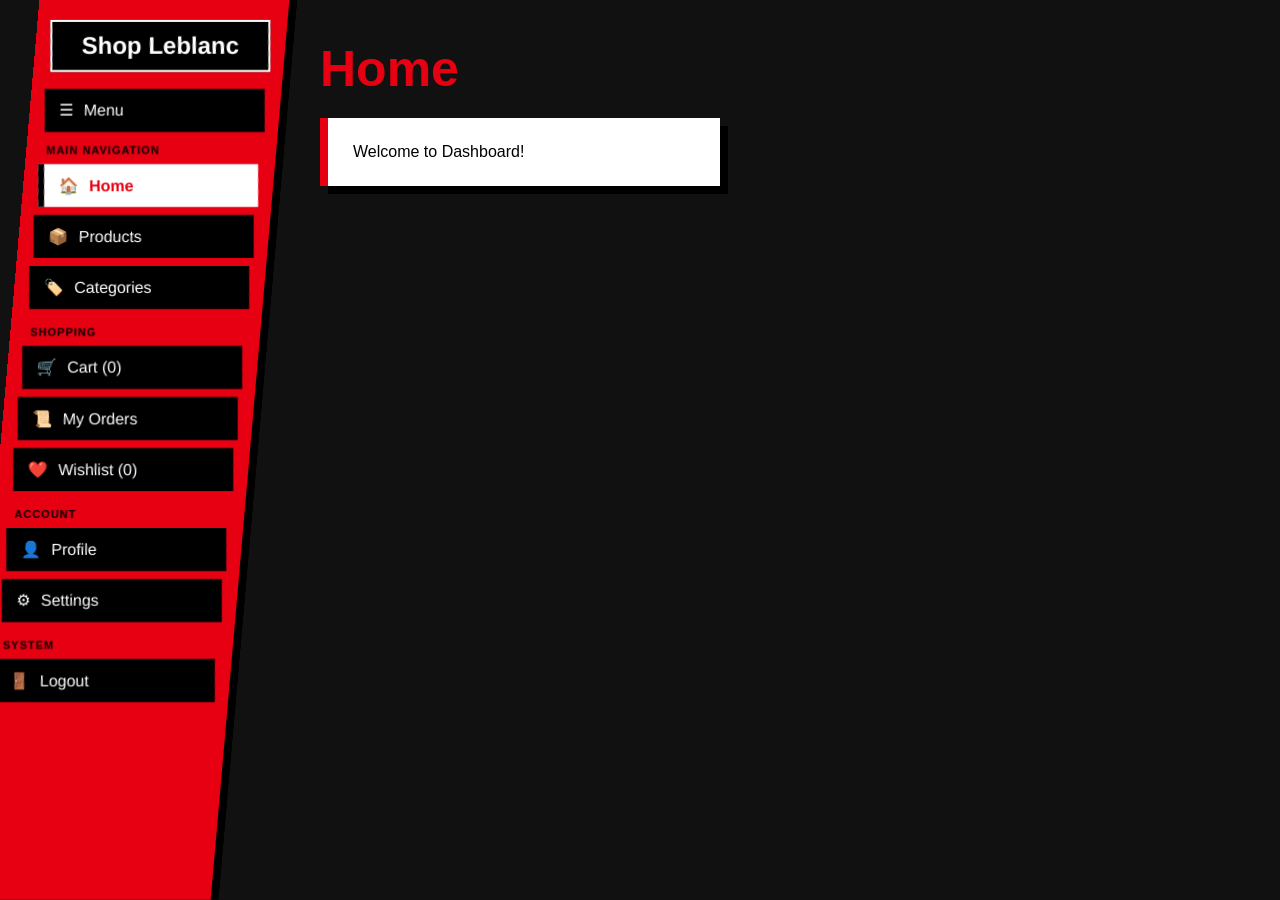
==== Human computer interaction/dashboard.html @ dfdf592c "Add files via upload" ====
<!DOCTYPE html>
<html lang="en">

<head>
    <meta charset="UTF-8">
    <meta name="viewport" content="width=device-width, initial-scale=1.0">
    <title>Dashboard</title>
    <link rel="stylesheet" href="dashboard.css">
</head>

<body>

    <div class="container">

        <aside id="sidebar" class="sidebar">

            <!-- Store / Application Name -->
            <div class="brand">
                <h2>Shop Leblanc</h2>
            </div>

            <button class="menu-toggle" onclick="toggleMenu()">
                ☰ <span>Menu</span>
            </button>

            <!-- Main Navigation Group -->
            <div class="menu-group">
                <p class="menu-title">Main Navigation</p>
                <button class="menu-btn active" onclick="setActive(this); showPage('home')">
                    🏠 <span>Home</span>
                </button>
                <button class="menu-btn" onclick="setActive(this); showPage('products')">
                    📦 <span>Products</span>
                </button>
                <button class="menu-btn" onclick="setActive(this); showPage('categories')">
                    🏷️ <span>Categories</span>
                </button>
            </div>

            <!-- Shopping Group -->
            <div class="menu-group">
                <p class="menu-title">Shopping</p>
                <button class="menu-btn" onclick="setActive(this); showPage('cart')">
                    🛒 <span>Cart (<span id="cart-count">0</span>)</span>
                </button>
                <button class="menu-btn" onclick="setActive(this); showPage('orders')">
                    📜 <span>My Orders</span>
                </button>
                <button class="menu-btn" onclick="setActive(this); showPage('wishlist')">
                    ❤️ <span>Wishlist (<span id="wishlist-count">0</span>)</span>
                </button>
            </div>

            <!-- Account Group -->
            <div class="menu-group">
                <p class="menu-title">Account</p>
                <button class="menu-btn" onclick="setActive(this); showPage('profile')">
                    👤 <span>Profile</span>
                </button>
                <button class="menu-btn" onclick="setActive(this); showPage('settings')">
                    ⚙ <span>Settings</span>
                </button>
            </div>

            <!-- System Group -->
            <div class="menu-group">
                <p class="menu-title">System</p>
                <button class="menu-btn" onclick="logout()">
                    🚪 <span>Logout</span>
                </button>
            </div>

        </aside>

        <main class="content">

            <!-- HOME PAGE -->
            <section id="home" class="page active">
                <h1>Home</h1>
                <div id="home-content">
                    <div class="card">
                        Welcome to Dashboard!
                    </div>
                </div>
            </section>

            <!-- PRODUCTS PAGE -->
            <section id="products" class="page">
                <h1>Products</h1>
                <div id="shop-grid" class="shop-grid">
                    <!-- Dynamic Product Cards -->
                </div>
            </section>

            <!-- CATEGORIES PAGE -->
            <section id="categories" class="page">
                <h1>Categories</h1>
                <ul class="category-list">
                    <li>Electronics</li>
                    <li>Apparel</li>
                    <li>Accessories</li>
                </ul>
            </section>

            <!-- CART PAGE -->
            <section id="cart" class="page">
                <h1>Cart</h1>
                <div class="table-container">
                    <table>
                        <thead>
                            <tr>
                                <th>Item</th>
                                <th>Price</th>
                                <th>Action</th>
                            </tr>
                        </thead>
                        <tbody id="cart-list">
                            <!-- Dynamic Cart Items -->
                        </tbody>
                    </table>
                </div>
            </section>

            <!-- MY ORDERS PAGE -->
            <section id="orders" class="page">
                <h1>My Orders</h1>
                <div id="orders-list">
                    <!-- Dynamic Orders -->
                </div>
            </section>

            <!-- WISHLIST PAGE -->
            <section id="wishlist" class="page">
                <h1>Wishlist</h1>
                <div id="wishlist-grid" class="shop-grid">
                    <!-- Dynamic Wishlist Cards -->
                </div>
            </section>

            <!-- PROFILE PAGE -->
            <section id="profile" class="page">
                <h1>Profile</h1>
                <div id="profile-content">
                    <div class="card">
                        User Profile Information
                    </div>
                </div>
            </section>

            <!-- SETTINGS PAGE -->
            <section id="settings" class="page">
                <h1>Settings</h1>
                <div id="settings-content">
                    <div class="card">
                        Account Settings & Preferences
                    </div>
                </div>
            </section>

        </main>

    </div>

    <script src="dashboard.js"></script>

</body>

</html>
---- Human computer interaction/dashboard.css ----
* {
    margin: 0;
    padding: 0;
    box-sizing: border-box;
    font-family: Arial, Helvetica, sans-serif;
}

body {
    background: #111;
    color: white;
}

.container {
    height: 100vh;
}

/* SIDEBAR */
.sidebar {
    position: fixed;
    left: 0;
    top: 0;
    height: 100vh;
    width: 250px;
    background: #e60012;
    padding: 20px 15px;
    display: flex;
    flex-direction: column;
    gap: 12px;
    transform: skew(-5deg);
    box-shadow: 8px 0 black;
    transition: 0.3s ease;
    z-index: 10;
    overflow-y: auto;
}

.sidebar.collapsed {
    width: 80px;
    padding: 20px 10px;
}

/* BRAND / STORE NAME */
.brand {
    background: black;
    color: white;
    padding: 10px;
    text-align: center;
    font-weight: bold;
    transform: skew(5deg);
    border: 2px solid white;
    margin-bottom: 5px;
}

/* MENU GROUPS AND HEADERS */
.menu-group {
    display: flex;
    flex-direction: column;
    gap: 8px;
    margin-bottom: 5px;
}

.menu-title {
    color: black;
    font-size: 11px;
    font-weight: bold;
    text-transform: uppercase;
    letter-spacing: 1px;
    padding-left: 5px;
    transform: skew(5deg);
}

/* ALL BUTTONS */
.sidebar button {
    background: black;
    color: white;
    border: none;
    padding: 12px 15px;
    font-size: 16px;
    cursor: pointer;
    display: flex;
    align-items: center;
    gap: 10px;
    transform: skew(5deg);
    transition: 0.3s;
    white-space: nowrap;
    width: 100%;
}

.sidebar button:hover {
    background: white;
    color: #e60012;
}

/* ACTIVE MENU INDICATOR */
.sidebar button.active {
    background: white;
    color: #e60012;
    font-weight: bold;
    border-left: 6px solid black;
}

/* MENU BUTTON */
.menu-toggle {
    justify-content: flex-start;
}

/* COLLAPSED MODE */
.sidebar.collapsed span,
.sidebar.collapsed .menu-title,
.sidebar.collapsed .brand h2 {
    display: none;
}

.sidebar.collapsed button {
    justify-content: center;
}

/* CONTENT */
.content {
    margin-left: 280px;
    padding: 40px;
    transition: 0.3s ease;
}

/* PAGE SWITCH */
.page {
    display: none;
}

.page.active {
    display: block;
}

.content h1 {
    font-size: 50px;
    color: #e60012;
    margin-bottom: 20px;
}

.card {
    margin-top: 20px;
    background: white;
    color: black;
    padding: 25px;
    width: 400px;
    border-left: 8px solid #e60012;
    box-shadow: 8px 8px black;
}

/* FORMS & INPUTS FOR PRODUCTS / CATEGORIES */
.card-form {
    background: white;
    padding: 20px;
    width: 100%;
    max-width: 500px;
    margin-bottom: 30px;
    border-left: 8px solid #e60012;
    box-shadow: 8px 8px black;
    display: flex;
    flex-direction: column;
    gap: 15px;
}

.card-form input,
.card-form select {
    padding: 12px;
    border: 3px solid black;
    font-size: 16px;
    outline: none;
}

.card-form button {
    background: #e60012;
    color: white;
    border: none;
    padding: 12px;
    font-weight: bold;
    font-size: 16px;
    cursor: pointer;
    transition: 0.2s;
}

.card-form button:hover {
    background: black;
}

/* TABLES */
.table-container {
    overflow-x: auto;
    max-width: 800px;
    margin-bottom: 20px;
}

table {
    width: 100%;
    border-collapse: collapse;
    background: white;
    color: black;
    box-shadow: 8px 8px black;
}

th, td {
    padding: 15px;
    text-align: left;
    border: 2px solid black;
}

th {
    background: #e60012;
    color: white;
    font-size: 18px;
}

.delete-btn {
    background: black;
    color: white;
    border: none;
    padding: 6px 12px;
    cursor: pointer;
    font-weight: bold;
}

.delete-btn:hover {
    background: #e60012;
}

/* CATEGORY LIST */
.category-list {
    list-style: none;
    max-width: 500px;
}

.category-list li {
    background: white;
    color: black;
    padding: 15px;
    margin-bottom: 10px;
    border-left: 6px solid #e60012;
    box-shadow: 5px 5px black;
    display: flex;
    justify-content: space-between;
    align-items: center;
    font-weight: bold;
}

/* SHOP & WISHLIST GRID */
.shop-grid {
    display: grid;
    grid-template-columns: repeat(auto-fill, minmax(220px, 1fr));
    gap: 25px;
    max-width: 1000px;
}

.product-card {
    background: white;
    color: black;
    padding: 20px;
    border: 4px solid black;
    box-shadow: 6px 6px #e60012;
    display: flex;
    flex-direction: column;
    justify-content: space-between;
}

.product-card h3 {
    font-size: 22px;
    margin-bottom: 5px;
}

.product-card .category-badge {
    display: inline-block;
    background: black;
    color: white;
    padding: 3px 8px;
    font-size: 12px;
    font-weight: bold;
    margin-bottom: 15px;
    width: fit-content;
}

.product-card .price {
    font-size: 20px;
    font-weight: bold;
    color: #e60012;
    margin-bottom: 15px;
}

.product-card .card-actions {
    display: flex;
    gap: 10px;
}

.action-btn {
    background: #e60012;
    color: white;
    border: none;
    padding: 10px;
    font-weight: bold;
    cursor: pointer;
    flex: 1;
}

.action-btn:hover {
    background: black;
}

.icon-btn {
    background: black;
    color: white;
    border: none;
    padding: 10px;
    cursor: pointer;
}

.icon-btn:hover {
    background: #e60012;
}

/* CHECKOUT BOX */
.checkout-box {
    background: white;
    color: black;
    padding: 20px;
    max-width: 800px;
    border: 4px solid black;
    box-shadow: 8px 8px black;
    display: flex;
    justify-content: space-between;
    align-items: center;
}

/* ORDERS CARDS */
.order-card {
    background: white;
    color: black;
    padding: 20px;
    max-width: 800px;
    border-left: 8px solid #e60012;
    box-shadow: 6px 6px black;
    margin-bottom: 20px;
}

.order-card h3 {
    margin-bottom: 10px;
    color: #e60012;
}

.order-card ul {
    margin-left: 20px;
    margin-top: 10px;
}
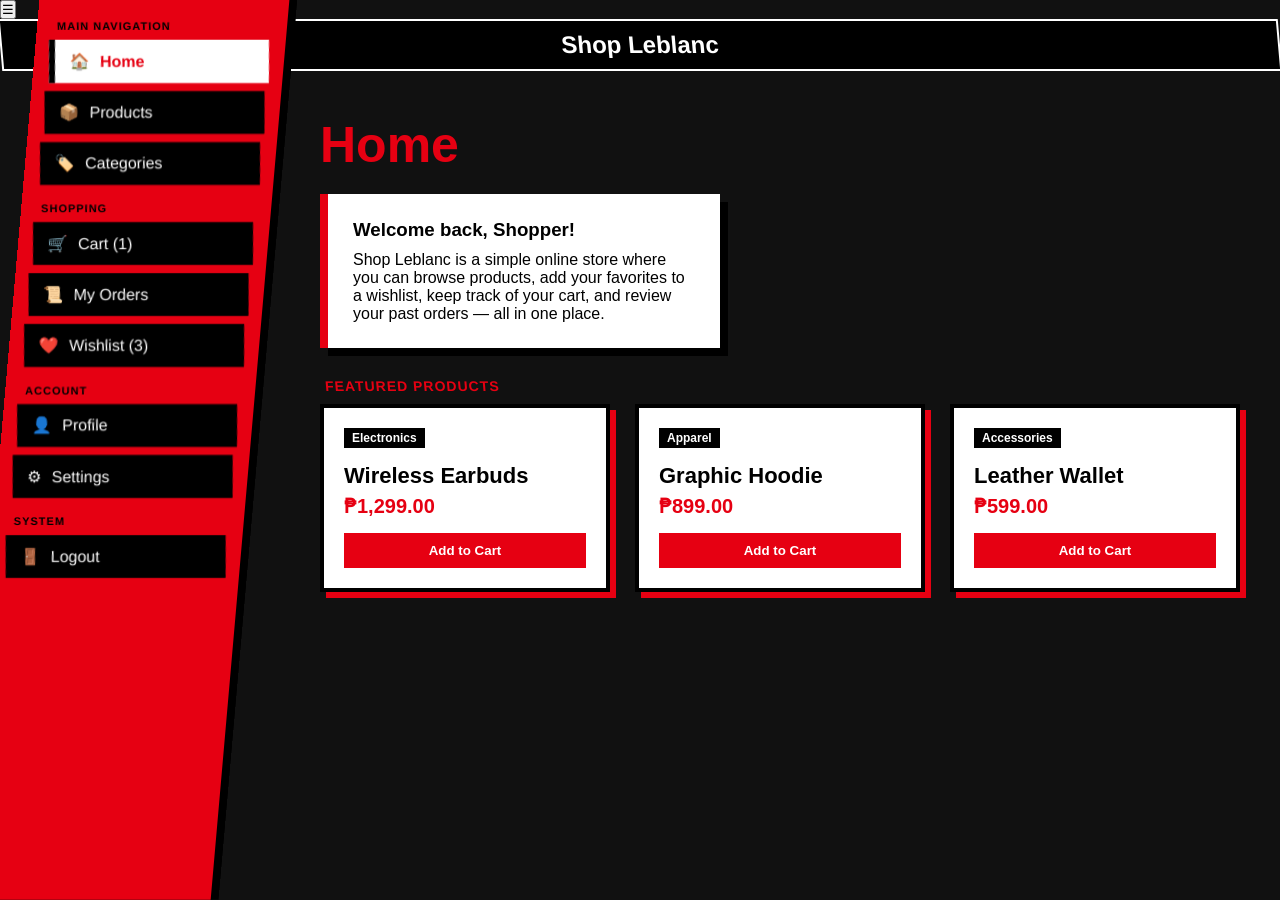
==== commit 6e3535e3: "Update dashboard.html" ====
--- a/Human computer interaction/dashboard.html
+++ b/Human computer interaction/dashboard.html
@@ -12,97 +12,213 @@
 
     <div class="container">
 
-        <aside id="sidebar" class="sidebar">
-
-            <!-- Store / Application Name -->
+        <!-- Top Header Navigation Bar (YouTube Style) -->
+        <header class="top-bar">
+            <button class="menu-toggle" onclick="toggleMenu()">☰</button>
             <div class="brand">
                 <h2>Shop Leblanc</h2>
             </div>
-
-            <button class="menu-toggle" onclick="toggleMenu()">
-                ☰ <span>Menu</span>
-            </button>
-
-            <!-- Main Navigation Group -->
+        </header>
+
+        <!-- Sidebar Navigation -->
+        <aside id="sidebar" class="sidebar">
+
+            <!-- Main Navigation -->
             <div class="menu-group">
                 <p class="menu-title">Main Navigation</p>
                 <button class="menu-btn active" onclick="setActive(this); showPage('home')">
-                    🏠 <span>Home</span>
+                    <span class="icon">🏠</span>
+                    <span class="label">Home</span>
                 </button>
                 <button class="menu-btn" onclick="setActive(this); showPage('products')">
-                    📦 <span>Products</span>
+                    <span class="icon">📦</span>
+                    <span class="label">Products</span>
                 </button>
                 <button class="menu-btn" onclick="setActive(this); showPage('categories')">
-                    🏷️ <span>Categories</span>
-                </button>
-            </div>
-
-            <!-- Shopping Group -->
+                    <span class="icon">🏷️</span>
+                    <span class="label">Categories</span>
+                </button>
+            </div>
+
+            <!-- Shopping -->
             <div class="menu-group">
                 <p class="menu-title">Shopping</p>
                 <button class="menu-btn" onclick="setActive(this); showPage('cart')">
-                    🛒 <span>Cart (<span id="cart-count">0</span>)</span>
+                    <span class="icon">🛒</span>
+                    <span class="label">Cart (<span id="cart-count">1</span>)</span>
                 </button>
                 <button class="menu-btn" onclick="setActive(this); showPage('orders')">
-                    📜 <span>My Orders</span>
+                    <span class="icon">📜</span>
+                    <span class="label">My Orders</span>
                 </button>
                 <button class="menu-btn" onclick="setActive(this); showPage('wishlist')">
-                    ❤️ <span>Wishlist (<span id="wishlist-count">0</span>)</span>
-                </button>
-            </div>
-
-            <!-- Account Group -->
+                    <span class="icon">❤️</span>
+                    <span class="label">Wishlist (<span id="wishlist-count">3</span>)</span>
+                </button>
+            </div>
+
+            <!-- Account -->
             <div class="menu-group">
                 <p class="menu-title">Account</p>
                 <button class="menu-btn" onclick="setActive(this); showPage('profile')">
-                    👤 <span>Profile</span>
+                    <span class="icon">👤</span>
+                    <span class="label">Profile</span>
                 </button>
                 <button class="menu-btn" onclick="setActive(this); showPage('settings')">
-                    ⚙ <span>Settings</span>
-                </button>
-            </div>
-
-            <!-- System Group -->
+                    <span class="icon">⚙</span>
+                    <span class="label">Settings</span>
+                </button>
+            </div>
+
+            <!-- System -->
             <div class="menu-group">
                 <p class="menu-title">System</p>
-                <button class="menu-btn" onclick="logout()">
-                    🚪 <span>Logout</span>
+                <button class="menu-btn" onclick="setActive(this); showPage('logout')">
+                    <span class="icon">🚪</span>
+                    <span class="label">Logout</span>
                 </button>
             </div>
 
         </aside>
 
-        <main class="content">
-
-            <!-- HOME PAGE -->
+       
+        <main id="main-content" class="content">
+
+            
             <section id="home" class="page active">
                 <h1>Home</h1>
-                <div id="home-content">
-                    <div class="card">
-                        Welcome to Dashboard!
-                    </div>
-                </div>
-            </section>
-
-            <!-- PRODUCTS PAGE -->
+
+                <div class="card">
+                    <h3 style="margin-bottom:10px;">Welcome back, Shopper!</h3>
+                    <p>
+                        Shop Leblanc is a simple online store where you can browse products,
+                        add your favorites to a wishlist, keep track of your cart, and review
+                        your past orders — all in one place.
+                    </p>
+                </div>
+
+                <p class="menu-title" style="margin-top:30px; margin-bottom:10px; color:#e60012; font-size:14px;">
+                    Featured Products
+                </p>
+
+                <div class="shop-grid">
+                    <div class="product-card">
+                        <div>
+                            <span class="category-badge">Electronics</span>
+                            <h3>Wireless Earbuds</h3>
+                            <p class="price">₱1,299.00</p>
+                        </div>
+                        <div class="card-actions">
+                            <button class="action-btn" onclick="addToCart('Wireless Earbuds', 1299.00)">Add to Cart</button>
+                        </div>
+                    </div>
+
+                    <div class="product-card">
+                        <div>
+                            <span class="category-badge">Apparel</span>
+                            <h3>Graphic Hoodie</h3>
+                            <p class="price">₱899.00</p>
+                        </div>
+                        <div class="card-actions">
+                            <button class="action-btn" onclick="addToCart('Graphic Hoodie', 899.00)">Add to Cart</button>
+                        </div>
+                    </div>
+
+                    <div class="product-card">
+                        <div>
+                            <span class="category-badge">Accessories</span>
+                            <h3>Leather Wallet</h3>
+                            <p class="price">₱599.00</p>
+                        </div>
+                        <div class="card-actions">
+                            <button class="action-btn" onclick="addToCart('Leather Wallet', 599.00)">Add to Cart</button>
+                        </div>
+                    </div>
+                </div>
+            </section>
+
+         
             <section id="products" class="page">
                 <h1>Products</h1>
                 <div id="shop-grid" class="shop-grid">
-                    <!-- Dynamic Product Cards -->
-                </div>
-            </section>
-
-            <!-- CATEGORIES PAGE -->
+
+                    <div class="product-card">
+                        <div>
+                            <span class="category-badge">Electronics</span>
+                            <h3>Wireless Earbuds</h3>
+                            <p class="price">₱1,299.00</p>
+                        </div>
+                        <div class="card-actions">
+                            <button class="action-btn" onclick="addToCart('Wireless Earbuds', 1299.00)">Add to Cart</button>
+                            <button class="icon-btn" onclick="addToWishlist('Wireless Earbuds', 1299.00)">❤</button>
+                        </div>
+                    </div>
+
+                    <div class="product-card">
+                        <div>
+                            <span class="category-badge">Apparel</span>
+                            <h3>Graphic Hoodie</h3>
+                            <p class="price">₱899.00</p>
+                        </div>
+                        <div class="card-actions">
+                            <button class="action-btn" onclick="addToCart('Graphic Hoodie', 899.00)">Add to Cart</button>
+                            <button class="icon-btn" onclick="addToWishlist('Graphic Hoodie', 899.00)">❤</button>
+                        </div>
+                    </div>
+
+                    <div class="product-card">
+                        <div>
+                            <span class="category-badge">Accessories</span>
+                            <h3>Leather Wallet</h3>
+                            <p class="price">₱599.00</p>
+                        </div>
+                        <div class="card-actions">
+                            <button class="action-btn" onclick="addToCart('Leather Wallet', 599.00)">Add to Cart</button>
+                            <button class="icon-btn" onclick="addToWishlist('Leather Wallet', 599.00)">❤</button>
+                        </div>
+                    </div>
+
+                    <div class="product-card">
+                        <div>
+                            <span class="category-badge">Electronics</span>
+                            <h3>Bluetooth Speaker</h3>
+                            <p class="price">₱1,799.00</p>
+                        </div>
+                        <div class="card-actions">
+                            <button class="action-btn" onclick="addToCart('Bluetooth Speaker', 1799.00)">Add to Cart</button>
+                            <button class="icon-btn" onclick="addToWishlist('Bluetooth Speaker', 1799.00)">❤</button>
+                        </div>
+                    </div>
+
+                </div>
+            </section>
+
+          
             <section id="categories" class="page">
                 <h1>Categories</h1>
                 <ul class="category-list">
-                    <li>Electronics</li>
-                    <li>Apparel</li>
-                    <li>Accessories</li>
+                    <li>
+                        <div>
+                            <strong>Electronics</strong>
+                            <p style="font-weight:normal; margin-top:4px;">Gadgets, earbuds, speakers, and other electronic devices.</p>
+                        </div>
+                    </li>
+                    <li>
+                        <div>
+                            <strong>Apparel</strong>
+                            <p style="font-weight:normal; margin-top:4px;">Shirts, hoodies, and everyday clothing essentials.</p>
+                        </div>
+                    </li>
+                    <li>
+                        <div>
+                            <strong>Accessories</strong>
+                            <p style="font-weight:normal; margin-top:4px;">Wallets, bags, and small items to complete your look.</p>
+                        </div>
+                    </li>
                 </ul>
             </section>
 
-            <!-- CART PAGE -->
+       
             <section id="cart" class="page">
                 <h1>Cart</h1>
                 <div class="table-container">
@@ -110,50 +226,159 @@
                         <thead>
                             <tr>
                                 <th>Item</th>
+                                <th>Qty</th>
                                 <th>Price</th>
                                 <th>Action</th>
                             </tr>
                         </thead>
                         <tbody id="cart-list">
-                            <!-- Dynamic Cart Items -->
+                            <tr>
+                                <td>Wireless Earbuds</td>
+                                <td>1</td>
+                                <td>₱1,299.00</td>
+                                <td><button class="delete-btn" onclick="removeFromCart(this, 1299.00)">Remove</button></td>
+                            </tr>
                         </tbody>
                     </table>
                 </div>
-            </section>
-
-            <!-- MY ORDERS PAGE -->
+
+                <div class="checkout-box">
+                    <p>Total: <strong id="cart-total">₱1,299.00</strong></p>
+                    <button class="action-btn" onclick="checkout()">Checkout</button>
+                </div>
+            </section>
+
             <section id="orders" class="page">
                 <h1>My Orders</h1>
                 <div id="orders-list">
-                    <!-- Dynamic Orders -->
-                </div>
-            </section>
-
-            <!-- WISHLIST PAGE -->
+
+                    <div class="order-card">
+                        <h3>Order #10231</h3>
+                        <p>Status: <strong>Delivered</strong></p>
+                        <p>Total: ₱1,299.00</p>
+                        <ul>
+                            <li>Wireless Earbuds x1</li>
+                        </ul>
+                    </div>
+
+                    <div class="order-card">
+                        <h3>Order #10245</h3>
+                        <p>Status: <strong>Shipped</strong></p>
+                        <p>Total: ₱899.00</p>
+                        <ul>
+                            <li>Graphic Hoodie x1</li>
+                        </ul>
+                    </div>
+
+                    <div class="order-card">
+                        <h3>Order #10260</h3>
+                        <p>Status: <strong>Processing</strong></p>
+                        <p>Total: ₱2,398.00</p>
+                        <ul>
+                            <li>Bluetooth Speaker x1</li>
+                            <li>Leather Wallet x1</li>
+                        </ul>
+                    </div>
+
+                </div>
+            </section>
+
+
             <section id="wishlist" class="page">
                 <h1>Wishlist</h1>
                 <div id="wishlist-grid" class="shop-grid">
-                    <!-- Dynamic Wishlist Cards -->
-                </div>
-            </section>
-
-            <!-- PROFILE PAGE -->
+
+                    <div class="product-card">
+                        <div>
+                            <span class="category-badge">Apparel</span>
+                            <h3>Graphic Hoodie</h3>
+                            <p>Comfortable everyday cotton hoodie with custom artwork print.</p>
+                            <p class="price">₱899.00</p>
+                        </div>
+                        <div class="card-actions">
+                            <button class="action-btn" onclick="moveToCart('Graphic Hoodie', 899.00, this)">Move to Cart</button>
+                        </div>
+                    </div>
+
+                    <div class="product-card">
+                        <div>
+                            <span class="category-badge">Accessories</span>
+                            <h3>Leather Wallet</h3>
+                            <p>Genuine leather bifold wallet with sleek card slots.</p>
+                            <p class="price">₱599.00</p>
+                        </div>
+                        <div class="card-actions">
+                            <button class="action-btn" onclick="moveToCart('Leather Wallet', 599.00, this)">Move to Cart</button>
+                        </div>
+                    </div>
+
+                    <div class="product-card">
+                        <div>
+                            <span class="category-badge">Electronics</span>
+                            <h3>Bluetooth Speaker</h3>
+                            <p>Portable wireless speaker delivering deep bass and high clarity.</p>
+                            <p class="price">₱1,799.00</p>
+                        </div>
+                        <div class="card-actions">
+                            <button class="action-btn" onclick="moveToCart('Bluetooth Speaker', 1799.00, this)">Move to Cart</button>
+                        </div>
+                    </div>
+
+                </div>
+            </section>
+
+
             <section id="profile" class="page">
                 <h1>Profile</h1>
-                <div id="profile-content">
-                    <div class="card">
-                        User Profile Information
-                    </div>
-                </div>
-            </section>
-
-            <!-- SETTINGS PAGE -->
+                <div class="card">
+                    <p><strong>Name:</strong> Chad Gabriel Ynocando</p>
+                    <p style="margin-top:10px;"><strong>Email:</strong> gabriel.ynocando@tau.edu.ph</p>
+                    <p style="margin-top:10px;"><strong>Course:</strong> BS Information Technology</p>
+                    <p style="margin-top:10px;"><strong>Year Level:</strong> 1st Year</p>
+                </div>
+            </section>
+
             <section id="settings" class="page">
                 <h1>Settings</h1>
-                <div id="settings-content">
-                    <div class="card">
-                        Account Settings & Preferences
-                    </div>
+
+                <div class="card-form">
+                    <p class="menu-title" style="color:#e60012;">Account Settings</p>
+                    <label>
+                        <input type="checkbox" checked> Allow account recovery via email
+                    </label>
+                    <label>
+                        <input type="checkbox"> Show my profile to other shoppers
+                    </label>
+
+                    <p class="menu-title" style="color:#e60012; margin-top:15px;">Privacy Settings</p>
+                    <label>
+                        <input type="checkbox" checked> Save my order history
+                    </label>
+                    <label>
+                        <input type="checkbox"> Share activity for personalized ads
+                    </label>
+
+                    <p class="menu-title" style="color:#e60012; margin-top:15px;">Notification Settings</p>
+                    <label>
+                        <input type="checkbox" checked> Email me about order updates
+                    </label>
+                    <label>
+                        <input type="checkbox" checked> Notify me about promotions
+                    </label>
+
+                    <button type="button" onclick="saveSettings()">Save Settings</button>
+                </div>
+            </section>
+
+            <section id="logout" class="page">
+                <h1>Logout</h1>
+                <div class="card">
+                    <p>You are about to log out of your Shop Leblanc account.</p>
+                    <p style="margin-top:10px;">
+                        This page represents the logout section of the dashboard. Clicking the
+                        button below will end your current session.
+                    </p>
+                    <button class="action-btn" style="margin-top:20px;" onclick="logout()">Logout</button>
                 </div>
             </section>
 
@@ -165,4 +390,4 @@
 
 </body>
 
-</html>+</html>
--- a/Human computer interaction/dashboard.css
+++ b/Human computer interaction/dashboard.css
@@ -14,7 +14,7 @@
     height: 100vh;
 }
 
-/* SIDEBAR */
+
 .sidebar {
     position: fixed;
     left: 0;
@@ -38,7 +38,7 @@
     padding: 20px 10px;
 }
 
-/* BRAND / STORE NAME */
+
 .brand {
     background: black;
     color: white;
@@ -50,7 +50,7 @@
     margin-bottom: 5px;
 }
 
-/* MENU GROUPS AND HEADERS */
+
 .menu-group {
     display: flex;
     flex-direction: column;
@@ -68,7 +68,7 @@
     transform: skew(5deg);
 }
 
-/* ALL BUTTONS */
+
 .sidebar button {
     background: black;
     color: white;
@@ -90,7 +90,7 @@
     color: #e60012;
 }
 
-/* ACTIVE MENU INDICATOR */
+
 .sidebar button.active {
     background: white;
     color: #e60012;
@@ -98,12 +98,12 @@
     border-left: 6px solid black;
 }
 
-/* MENU BUTTON */
+
 .menu-toggle {
     justify-content: flex-start;
 }
 
-/* COLLAPSED MODE */
+
 .sidebar.collapsed span,
 .sidebar.collapsed .menu-title,
 .sidebar.collapsed .brand h2 {
@@ -114,14 +114,14 @@
     justify-content: center;
 }
 
-/* CONTENT */
+
 .content {
     margin-left: 280px;
     padding: 40px;
     transition: 0.3s ease;
 }
 
-/* PAGE SWITCH */
+
 .page {
     display: none;
 }
@@ -146,7 +146,6 @@
     box-shadow: 8px 8px black;
 }
 
-/* FORMS & INPUTS FOR PRODUCTS / CATEGORIES */
 .card-form {
     background: white;
     padding: 20px;
@@ -183,7 +182,7 @@
     background: black;
 }
 
-/* TABLES */
+
 .table-container {
     overflow-x: auto;
     max-width: 800px;
@@ -223,7 +222,7 @@
     background: #e60012;
 }
 
-/* CATEGORY LIST */
+
 .category-list {
     list-style: none;
     max-width: 500px;
@@ -242,7 +241,7 @@
     font-weight: bold;
 }
 
-/* SHOP & WISHLIST GRID */
+
 .shop-grid {
     display: grid;
     grid-template-columns: repeat(auto-fill, minmax(220px, 1fr));
@@ -315,7 +314,7 @@
     background: #e60012;
 }
 
-/* CHECKOUT BOX */
+
 .checkout-box {
     background: white;
     color: black;
@@ -328,7 +327,7 @@
     align-items: center;
 }
 
-/* ORDERS CARDS */
+
 .order-card {
     background: white;
     color: black;
